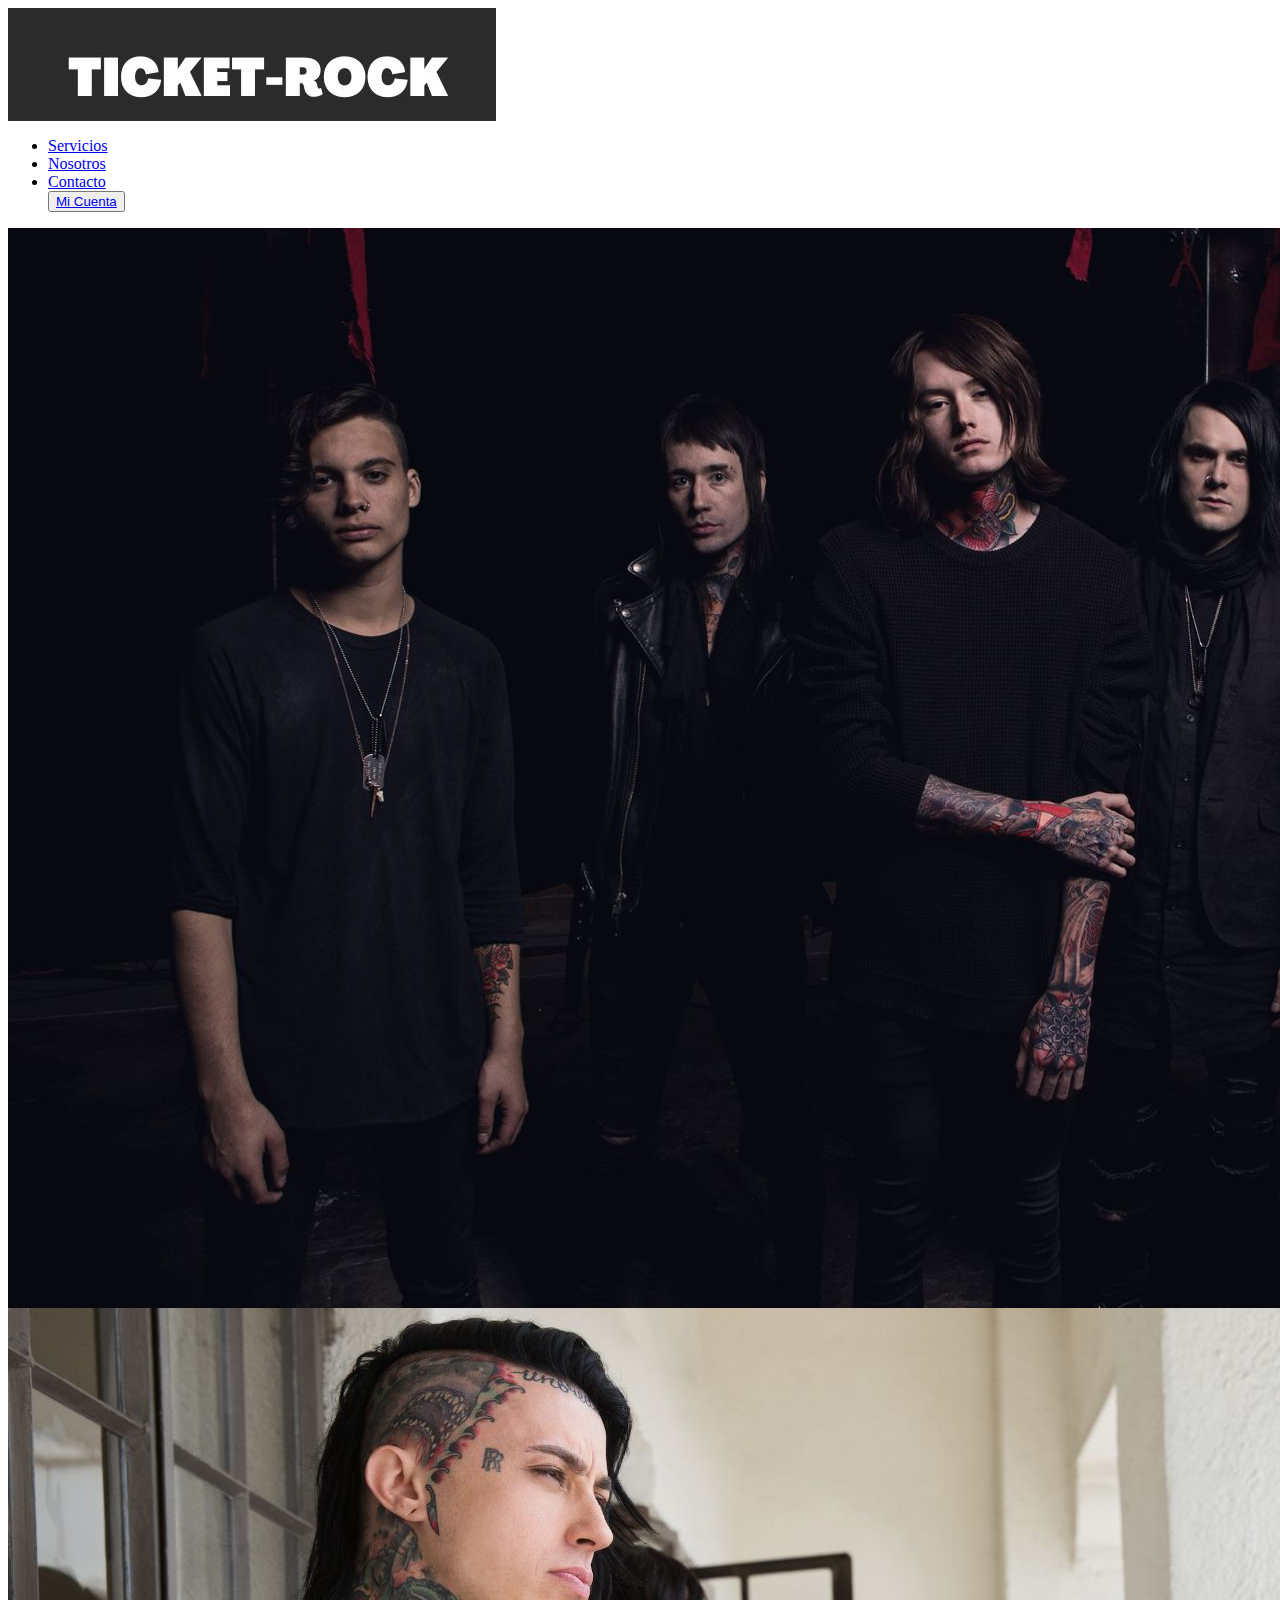
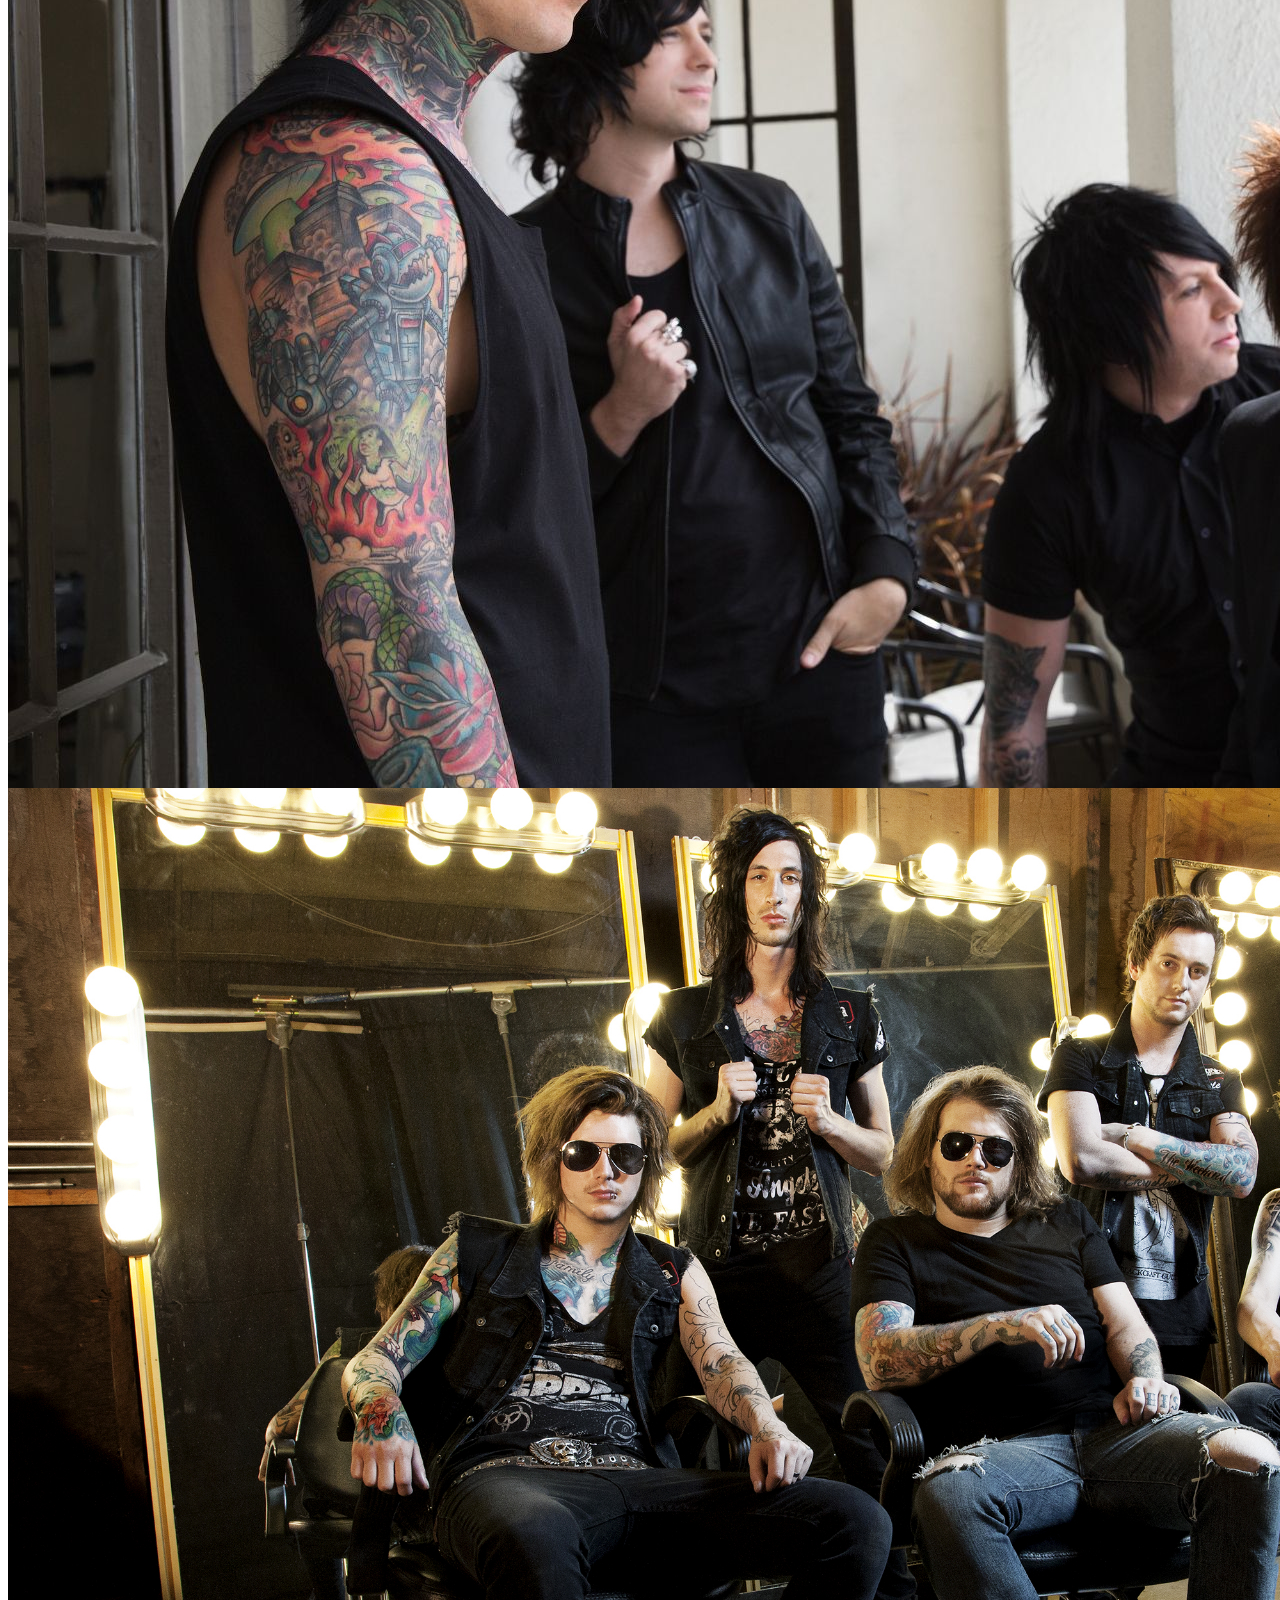
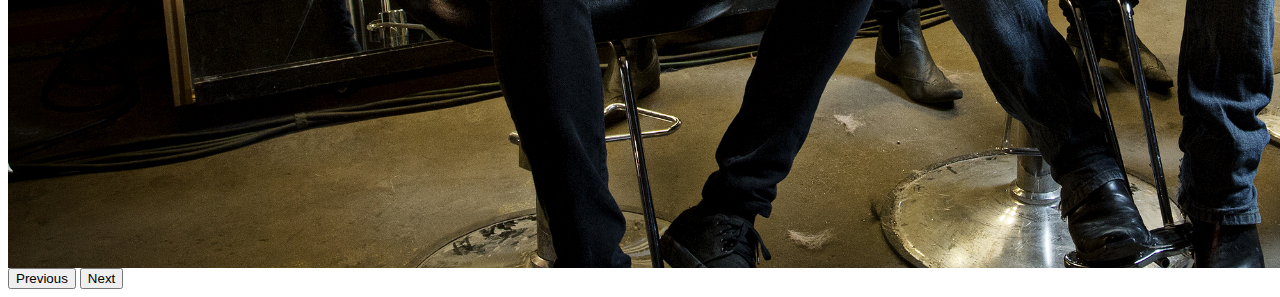
==== index.html @ 778ffa6e "Primer commit" ====
<html lang="en">

<head>
  <meta charset="UTF-8">
  <meta http-equiv="X-UA-Compatible" content="IE=edge">
  <meta name="viewport" content="width=device-width, initial-scale=1.0">
  <title>Pagina de concierto</title>
  <link rel="stylesheet" href="style.css">
  <link rel="stylesheet" href="bootstrap-5.3.0-alpha3-dist/css/bootstrap.min.css">
</head>





<body>
  <header class="header">
    <div class="logo">
      <img src="./img/Logo.jpg" alt="">
    </div>
    <nav>
      <ul class="links">
        <li><a href="#"> Servicios </a></li>
        <li><a href="#"> Nosotros </a></li>
        <li><a href="#"> Contacto </a></li>
        <button><a href="#"> Mi Cuenta </a></button>
        
      </ul>
    </nav>

  </header>
  <!-- Carrusel en boostrap -->

  <div id="carouselExample" class="carousel slide">
    <div class="carousel-inner">
      <div class="carousel-item active d-item">
        <img src="img/imagen1.jpg" class="d-block w-100 d-img" alt="...">
      </div>
      <div class="carousel-item d-item">
        <img src="img/imagen2.jpg" class="d-block w-100 d-img" alt="...">
      </div>
      <div class="carousel-item d-item">
        <img src="img/imagen3.jpg" class="d-block w-100 d-img" alt="...">
      </div>
    </div>
    <button class="carousel-control-prev " type="button" data-bs-target="#carouselExample" data-bs-slide="prev">
      <span class="carousel-control-prev-icon" aria-hidden="true"></span>
      <span class="visually-hidden">Previous</span>
    </button>
    <button class="carousel-control-next  " type="button" data-bs-target="#carouselExample" data-bs-slide="next">
      <span class="carousel-control-next-icon aria-hidden=" true"></span>
      <span class="visually-hidden">Next</span>
    </button>
  </div>









  <script src="bootstrap-5.3.0-alpha3-dist/js/bootstrap.bundle.min.js"></script>
</body>

</html>
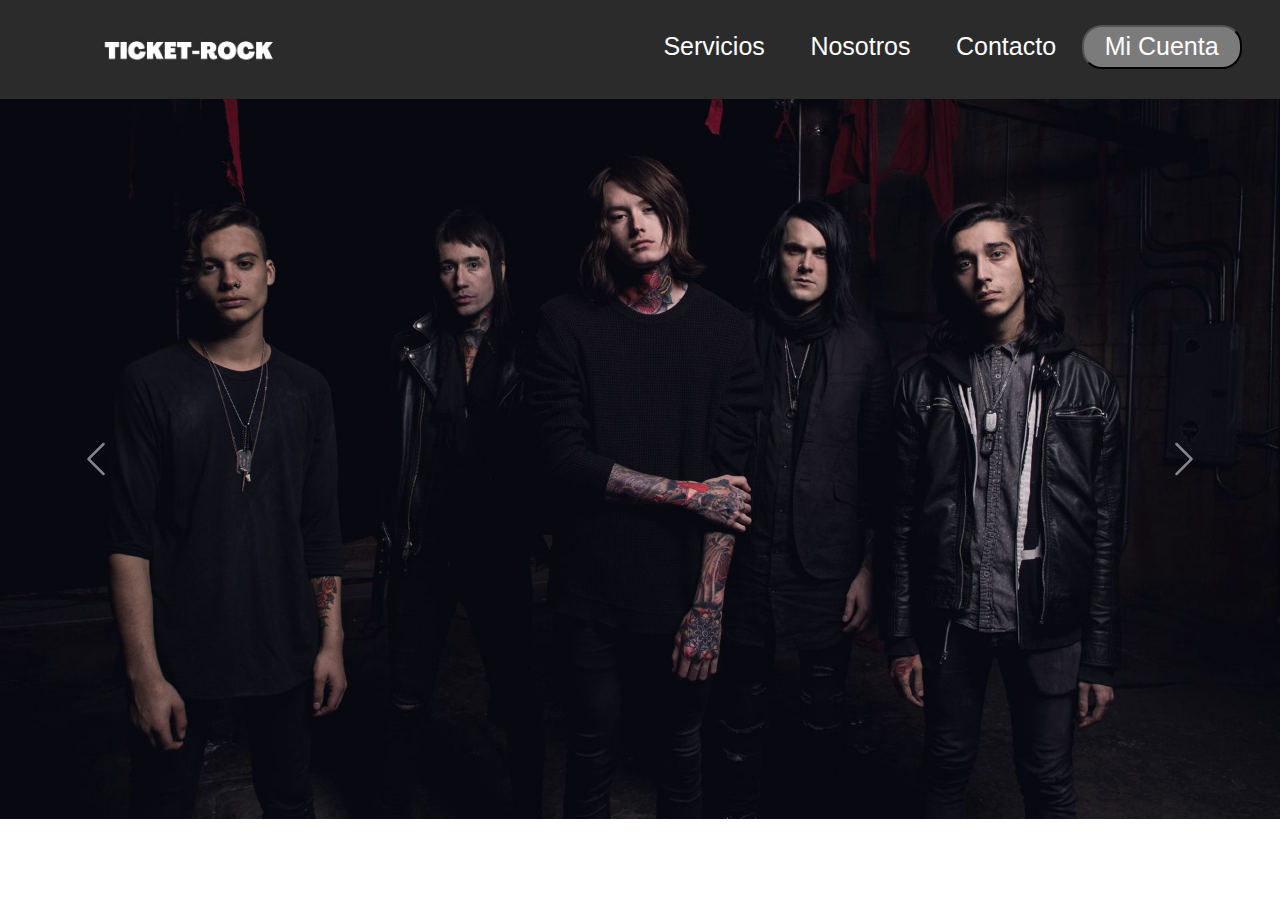
==== commit 9e9c64a2: "cambios" ====
--- a/index.html
+++ b/index.html
@@ -5,8 +5,8 @@
   <meta http-equiv="X-UA-Compatible" content="IE=edge">
   <meta name="viewport" content="width=device-width, initial-scale=1.0">
   <title>Pagina de concierto</title>
-  <link rel="stylesheet" href="style.css">
-  <link rel="stylesheet" href="bootstrap-5.3.0-alpha3-dist/css/bootstrap.min.css">
+  <link rel="stylesheet" href="index.css">
+  <link rel="stylesheet" href="bootstrap/css/bootstrap.min.css">
 </head>
 
 
@@ -23,7 +23,7 @@
         <li><a href="#"> Servicios </a></li>
         <li><a href="#"> Nosotros </a></li>
         <li><a href="#"> Contacto </a></li>
-        <button><a href="#"> Mi Cuenta </a></button>
+        <button><a href="index_registrarte.html"> Mi Cuenta </a></button>
         
       </ul>
     </nav>
--- a/index.css
+++ b/index.css
@@ -0,0 +1,90 @@
+* {
+    box-sizing: border-box;
+    margin: 0;
+    padding: 0;
+    font-family: 'Rubik', sans-serif;
+    font-size: 20px;
+}
+
+body {
+    background: #2B2B2B;
+}
+
+.header {
+    background-color: #2B2B2B;
+    display: flex;
+    justify-content: flex-end;
+    align-items: center;
+    padding: 10px 3%;
+}
+
+.header .logo {
+    cursor: pointer;
+    margin-right: auto;
+    padding-left: 2rem;
+
+}
+
+.header .logo img {
+    height: 60px;
+    width: auto;
+    transition: all 0.3s;
+    padding-bottom: 10px;
+}
+
+
+.header .logo h4 {
+    color: white;
+}
+
+
+.header .links {
+    list-style: none;
+    padding-top: 15px;
+}
+
+.links li {
+    display: inline-block;
+    padding: 0 20px;
+
+}
+
+header .links a {
+    font-size: 25px;
+    color: #FFFFFF;
+    text-decoration: none;
+}
+.links button{
+    background-color: #a6a6a6a8;
+    width: 8rem;
+    height: 2.2rem;
+    border-radius: 1rem;
+    
+}
+
+.links button:active{
+    color: black;
+
+}
+    
+
+
+
+.header .logo img:hover {
+    transform: scale(1.1);
+}
+
+.links li:hover {
+    transform: scale(1.1);
+}
+
+header .links a:hover {
+    color: #A6A6A6;
+}
+
+.carousel-inner img {
+    width: 100%;
+    object-fit: contain;
+    background-color: #3f3d3d;
+}
+
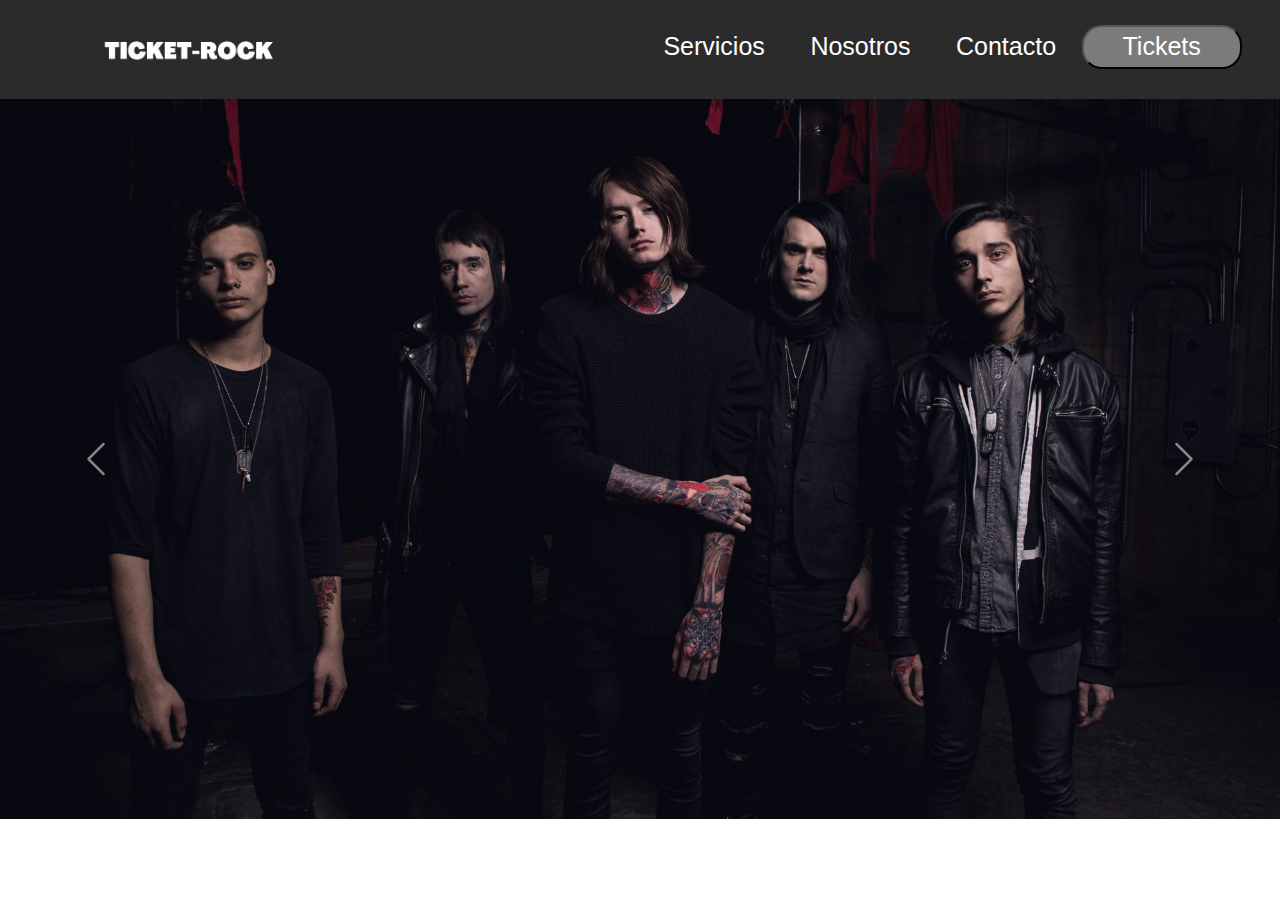
==== commit e7c54d8a: "Cambios" ====
--- a/index.html
+++ b/index.html
@@ -9,10 +9,6 @@
   <link rel="stylesheet" href="bootstrap/css/bootstrap.min.css">
 </head>
 
-
-
-
-
 <body>
   <header class="header">
     <div class="logo">
@@ -23,14 +19,15 @@
         <li><a href="#"> Servicios </a></li>
         <li><a href="#"> Nosotros </a></li>
         <li><a href="#"> Contacto </a></li>
-        <button><a href="index_registrarte.html"> Mi Cuenta </a></button>
+        <button><a href="index_ticketsl.html"> Tickets </a></button>
         
       </ul>
     </nav>
 
   </header>
+
   <!-- Carrusel en boostrap -->
-
+  
   <div id="carouselExample" class="carousel slide">
     <div class="carousel-inner">
       <div class="carousel-item active d-item">
@@ -49,7 +46,7 @@
     </button>
     <button class="carousel-control-next  " type="button" data-bs-target="#carouselExample" data-bs-slide="next">
       <span class="carousel-control-next-icon aria-hidden=" true"></span>
-      <span class="visually-hidden">Next</span>
+      <span class="visually-hidden">Next</s pan>
     </button>
   </div>
 
